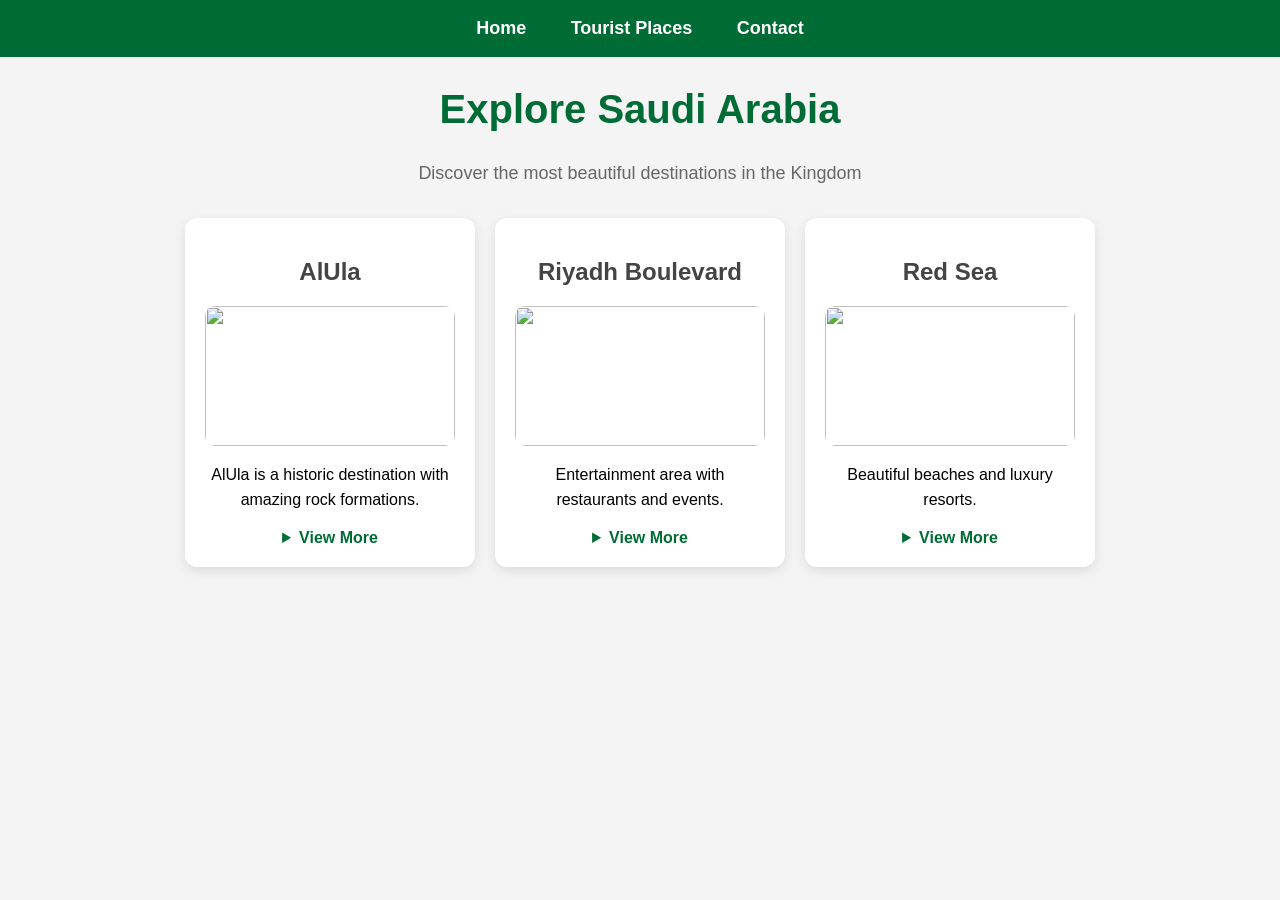
==== places.html @ e0788c7b "Add files via upload" ====
<!DOCTYPE html>
<html>

<head>
    <title>Tourist Places</title>

    <!-- Link CSS file -->
    <link rel="stylesheet" href="style.css">
</head>

<body>

<!-- Navigation bar -->
<div class="navbar">
    <a href="index.html">Home</a>
    <a href="places.html">Tourist Places</a>
    <a href="contact.html">Contact</a>
</div>

<!-- Page title -->
<h1>Explore Saudi Arabia</h1>

<!-- Subtitle -->
<p class="subtitle">
Discover the most beautiful destinations in the Kingdom
</p>

<!-- Cards container -->
<div class="grid">

    <!-- AlUla card -->
    <div class="card">

        <h2>AlUla</h2>

        <!-- Image -->
        <img src="images/alula.jpeg" class="place-img">

        <!-- Short description -->
        <p>
            AlUla is a historic destination with amazing rock formations.
        </p>

        <!-- More details -->
        <details>
            <summary>View More</summary>

            <p>
                UNESCO heritage site with ancient tombs and natural beauty.
            </p>

        </details>

    </div>

    <!-- Riyadh card -->
    <div class="card">

        <h2>Riyadh Boulevard</h2>

        <!-- Image -->
        <img src="images/riyadh.jpeg" class="place-img">

        <!-- Short description -->
        <p>
            Entertainment area with restaurants and events.
        </p>

        <!-- More details -->
        <details>
            <summary>View More</summary>

            <p>
                Hosts concerts, festivals, shopping and modern activities.
            </p>

        </details>

    </div>

    <!-- Red Sea card -->
    <div class="card">

        <h2>Red Sea</h2>

        <!-- Image -->
        <img src="images/redsea.jpeg" class="place-img">

        <!-- Short description -->
        <p>
            Beautiful beaches and luxury resorts.
        </p>

        <!-- More details -->
        <details>
            <summary>View More</summary>

            <p>
                Perfect for diving, relaxation, and marine life exploration.
            </p>

        </details>

    </div>

</div>

</body>

</html>
---- style.css ----
/* Page setup */
body {
    margin: 0;
    padding: 0;
    font-family: Arial;
    background-color: #f4f4f4;
    text-align: center;
}

/* Navigation bar */
.navbar {
    background-color: #006c35;
    padding: 18px;
}

/* Navigation links */
.navbar a {
    color: white;
    text-decoration: none;
    margin: 20px;
    font-size: 18px;
    font-weight: bold;
}

/* Hover effect for links */
.navbar a:hover {
    color: gold;
}

/* Main heading */
h1 {
    color: #006c35;
    margin-top: 30px;
    font-size: 40px;
}

/* Sub headings */
h2 {
    color: #444;
    margin-top: 20px;
}

/* Subtitle text */
.subtitle {
    margin-bottom: 30px;
    color: #666;
    font-size: 18px;
}

/* Paragraph styling */
p {
    font-size: 16px;
    line-height: 1.6;
}

/* Grid layout for cards */
.grid {
    display: flex;
    justify-content: center;
    align-items: flex-start;
    gap: 20px;
    flex-wrap: wrap;
    margin-top: 20px;
}

/* Card design */
.card {
    background-color: white;
    width: 250px;
    padding: 20px;
    border-radius: 12px;
    box-shadow: 0 4px 12px rgba(0,0,0,0.1);
    transition: 0.3s;
}

/* Card hover effect */
.card:hover {
    transform: translateY(-8px);
    box-shadow: 0 6px 18px rgba(0,0,0,0.15);
}

/* Images inside cards */
.card img {
    width: 100%;
    height: 140px;
    object-fit: cover;
    border-radius: 10px;
    display: block;
}

/* Details section */
details {
    margin-top: 10px;
}

/* Summary (View More button) */
summary {
    cursor: pointer;
    font-weight: bold;
    color: #006c35;
    margin-top: 8px;
}

/* Main image (homepage) */
.main-image {
    width: 350px;
    display: block;
    margin: 25px auto 35px auto;
    border-radius: 12px;
}

/* Lists styling */
ul, ol {
    width: 40%;
    margin: auto;
    text-align: left;
    font-size: 18px;
    line-height: 2;
}

/* Table styling */
table {
    margin: auto;
    margin-top: 30px;
    border-collapse: collapse;
    width: 60%;
    background-color: white;
}

/* Table borders */
table, th, td {
    border: 1px solid gray;
}

/* Table cells */
th, td {
    padding: 15px;
    font-size: 18px;
}

/* Table header */
th {
    background-color: #006c35;
    color: white;
}
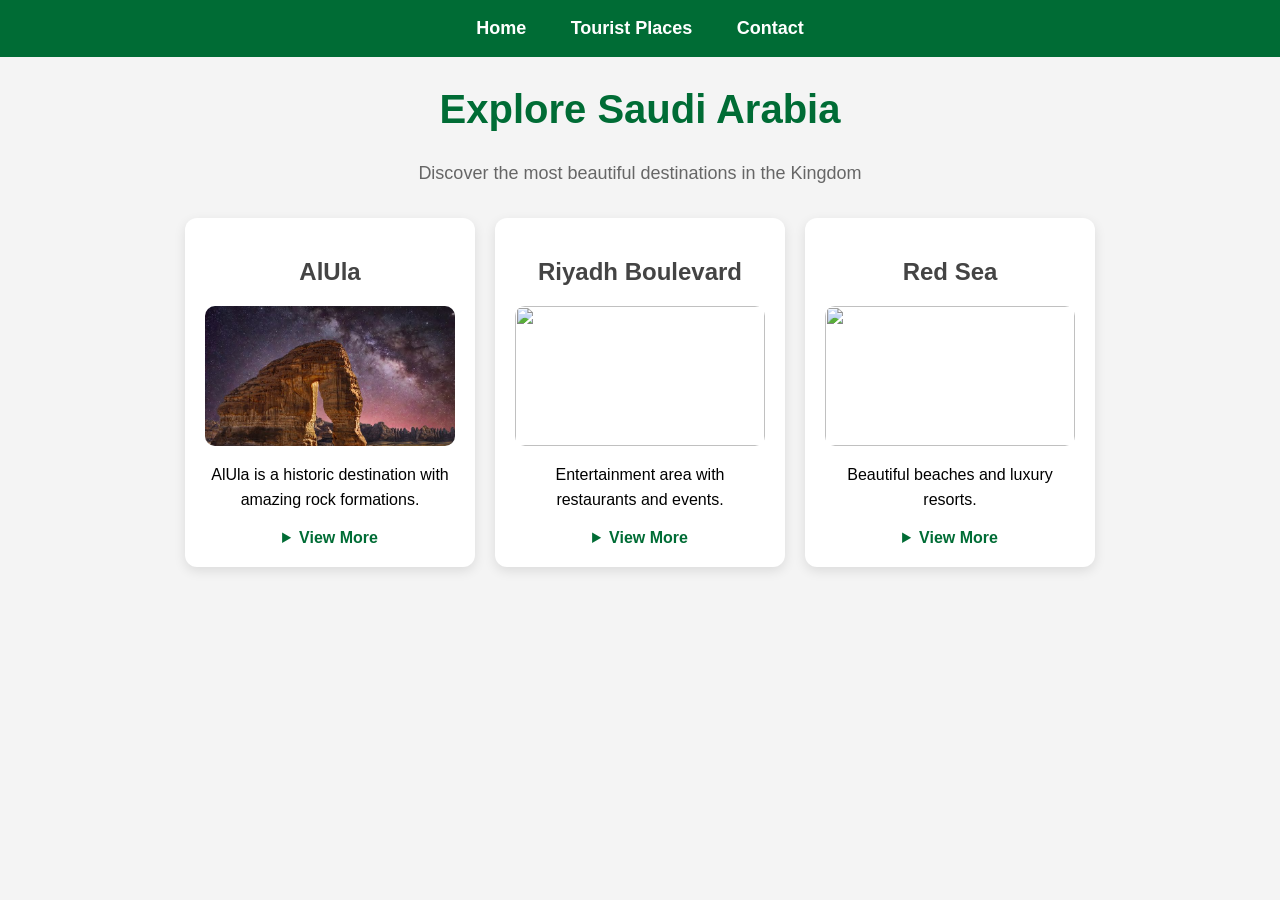
==== commit 3c0efe33: "Fix image source and maintain HTML structure Updated image source for AlUla card and ensured proper " ====
--- a/places.html
+++ b/places.html
@@ -34,7 +34,7 @@
         <h2>AlUla</h2>
 
         <!-- Image -->
-        <img src="images/alula.jpeg" class="place-img">
+        <img src="alula.jpeg" class="place-img">
 
         <!-- Short description -->
         <p>
@@ -107,4 +107,4 @@
 
 </body>
 
-</html>+</html>
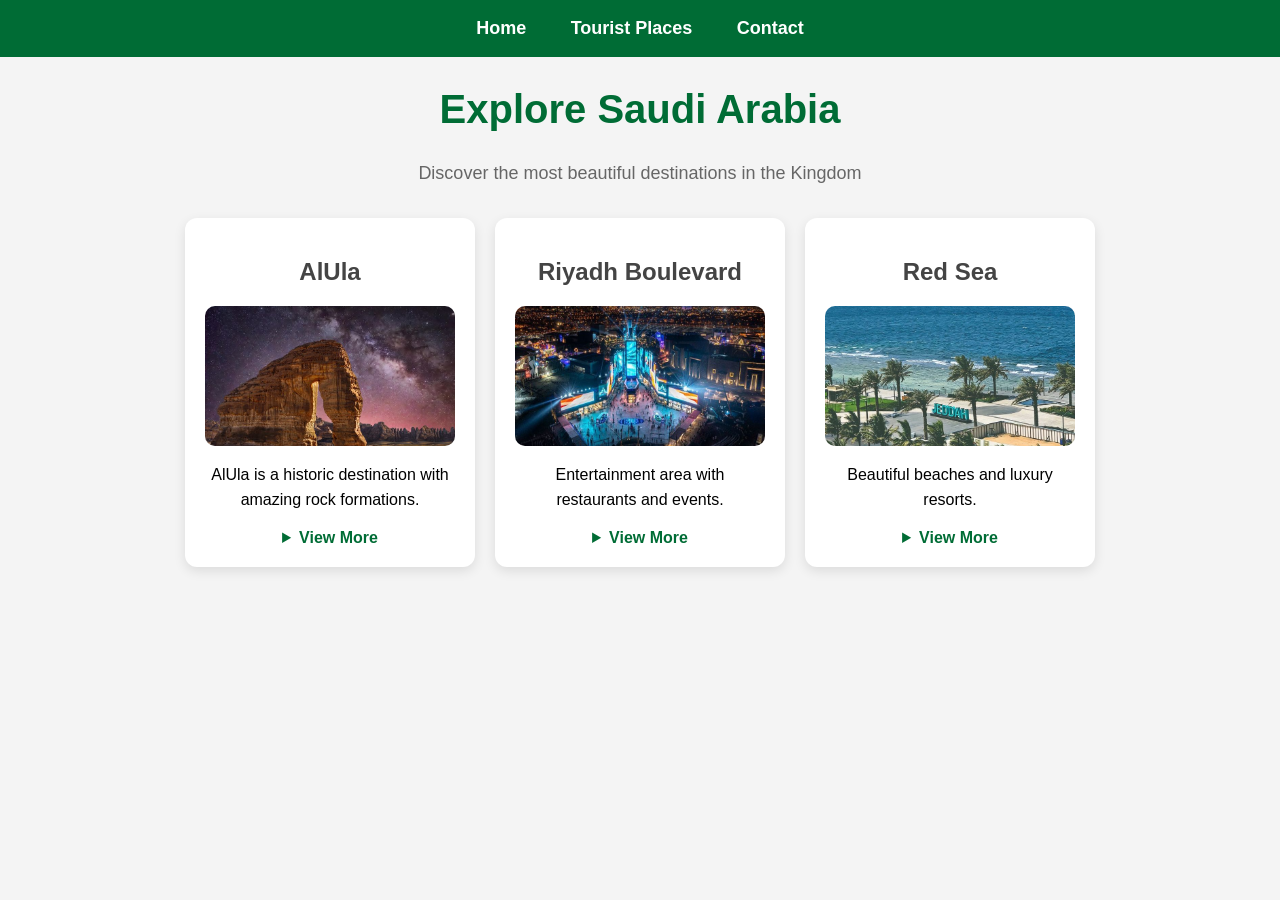
==== commit 21cb8892: "Fix HTML formatting issues in places.html" ====
--- a/places.html
+++ b/places.html
@@ -59,7 +59,7 @@
         <h2>Riyadh Boulevard</h2>
 
         <!-- Image -->
-        <img src="images/riyadh.jpeg" class="place-img">
+        <img src="riyadh.jpeg" class="place-img">
 
         <!-- Short description -->
         <p>
@@ -84,7 +84,7 @@
         <h2>Red Sea</h2>
 
         <!-- Image -->
-        <img src="images/redsea.jpeg" class="place-img">
+        <img src="redsea.jpeg" class="place-img">
 
         <!-- Short description -->
         <p>
